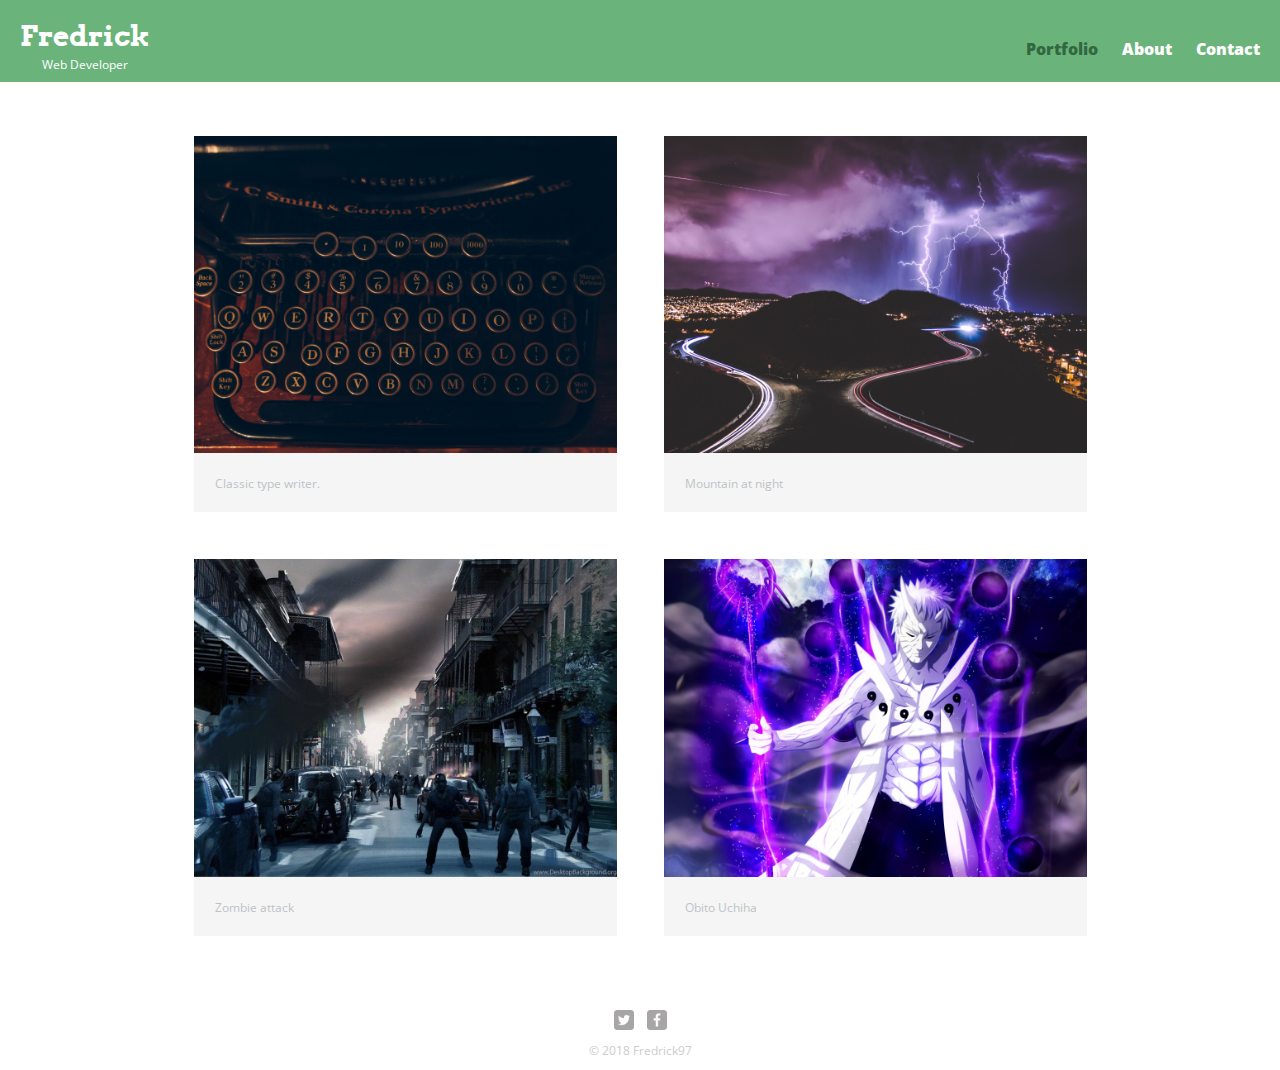
==== index.html @ d3ed6cee "initial commit" ====
<!DOCTYPE <!DOCTYPE html>
<html>

<head>
    <meta charset="utf-8" />
    <link rel="stylesheet" type="text/css" href="css/normalize.css" />
    <link rel="stylesheet" type="text/css" href="css/responsive.css" />
    <link href="https://fonts.googleapis.com/css?family=Arvo:400,700|Open+Sans:400,700,800" rel="stylesheet">
    <link rel="stylesheet" type="text/css" href="css/style.css">
    <title>Programmer</title>

</head>

<body>
    <header>
        <a href="index.html" id="logo">
            <h1>Fredrick</h1>
            <h2>Web Developer</h2>
        </a>
        <nav>
            <ul>
                <li></li>
                <a href="index.html" class="selected">Portfolio</a>
                </li>
                <li>
                    <a href="about.html">About</a>
                </li>
                <li>
                    <a href="contact.html">Contact</a>
                </li>
            </ul>
        </nav>
    </header>
    <div id="wrapper">
        <section>
            <ul id="gallery">
                <li>
                    <a href="img/type.jpg">
                        <img src="img/type.jpg" alt="midoriya">
                        <p>Classic type writer.</p>
                    </a>
                </li>
                <li>
                    <a href="img/mountain.jpg">
                        <img src="img/mountain.jpg" alt="nigh mountain">
                        <p>Mountain at night</p>
                    </a>

                </li>
                <li>
                    <a href="img/zombie.jpg">
                        <img src="img/zombie.jpg" alt="zombie attack">
                        <p>Zombie attack</p>
                    </a>

                </li>
                <li>
                    <a href="img/obito.jpg">
                        <img src="img/obito.jpg" alt="obito uchiha">
                        <p>Obito Uchiha</p>
                    </a>

                </li>
            </ul>
        </section>
        <footer>
            <a href="https://twitter.com/Chopra_97">
                <img src="img/twitter-wrap.png" alt="twitter logo" class="social-icon">
            </a>
            <a href="https://www.facebook.com/aakash.chopra.902">
                <img src="img/facebook-wrap.png" alt="facebook logo" class="social-icon">
            </a>
            <p>&copy; 2018 Fredrick97 </p>
        </footer>
    </div>
</body>

</html>
---- css/responsive.css ----
@media screen and (min-width: 600px) {
    #logo {
        float: left;
    }

    nav {
        float: right;
    }

}
---- css/style.css ----
body {
    background-color: #fff;
    color: #999;
  font-family: 'Open sans', sans-serif;
    margin: 0;
    padding: 0;
}

a {
    text-decoration: none;
    color: #6ab47b;
}

nav ul {
    list-style: none;
    list-style-image: none;
    margin: 0 10px;
}

nav li {
    display: inline-block;
}

nav a, nav a:visited{
    color: #fff;
}

nav {
    text-align: center;
    padding: 10px 0;
    margin: 20px 0 0;
    bottom: 0;
}

footer {
    font-size: 0.75em;
    text-align: center;
    padding-top: 50px;
    color: #ccc;
    clear: both;
}

header {
    background-color: #6ab47b;
    border-color: #599a68;
    float: left; /*for desktop*/
    margin: 0 0 30px 0;
    padding: 10px 0 ;
    width: 100%;

}

h1, h2 {
    color: #fff;
}

h1 {
    font-size: 1.75em;
    font-family: 'Arvo', sans-serif;
    margin: 15px 0;
    font-weight: 700;
    line-height: 0.8em;
}

h2 {
    font-size: 0.75em;
    margin: -4px 0 0;
    font-weight: normal;
}

nav a.selected, nav a:hover {
    color: #32673f;
}

nav a {
    font-weight: 800;
    padding: 15px 10px;
  }

img {
    max-width: 100%;
}

h3 {
    margin: 0 0 1em 0;
}

.contact-info {
    list-style: none;
    padding: 0;
    margin: 0;
    font-size: 0.9em;
}

.contact-info a {
    display: block;
    min-height: 20px;
    background-repeat: no-repeat;
    background-size: 20px 20px;
    padding: 0 0 0 30px;
    margin: 0 0 10px;
}

.contact-info li.phone a {
    background-image: url('../img/phone.png');
}

.contact-info li.mail a {
    background-image: url('../img/mail.png');
}

#wrapper {
    max-width: 940px;
    margin: 0 auto;
    padding: 0 5%;
}

#logo {
    text-align: center;
    margin: 0;
    margin-left: 20px;
}

#gallery {
    margin: 0;
    padding: 0;
    list-style: none;
}

#gallery li {
    float: left;
    width: 45%;
    margin: 2.5%;
    background-color: #f5f5f5;
    color: #bdc3c7;
}

#gallery p {
    margin: 0;
    padding: 5%;
    font-size: 0.75em;
    color: #bdc3c7;
}

.social-icon {
    width: 20px;
    height: 20px;
    margin: 0 5px;
}

.profile-pic {
    display: block;
    border-radius: 100%;
    max-width: 150px;
    margin: 0 auto 30px;
}

hr {
    display: block;
    background-color: white;
    height: 0.5px;
    border-top: 1px solid #ccc;
    margin: 1em auto;
    width: 100px;
    padding: 0;
    border-color: white;

}
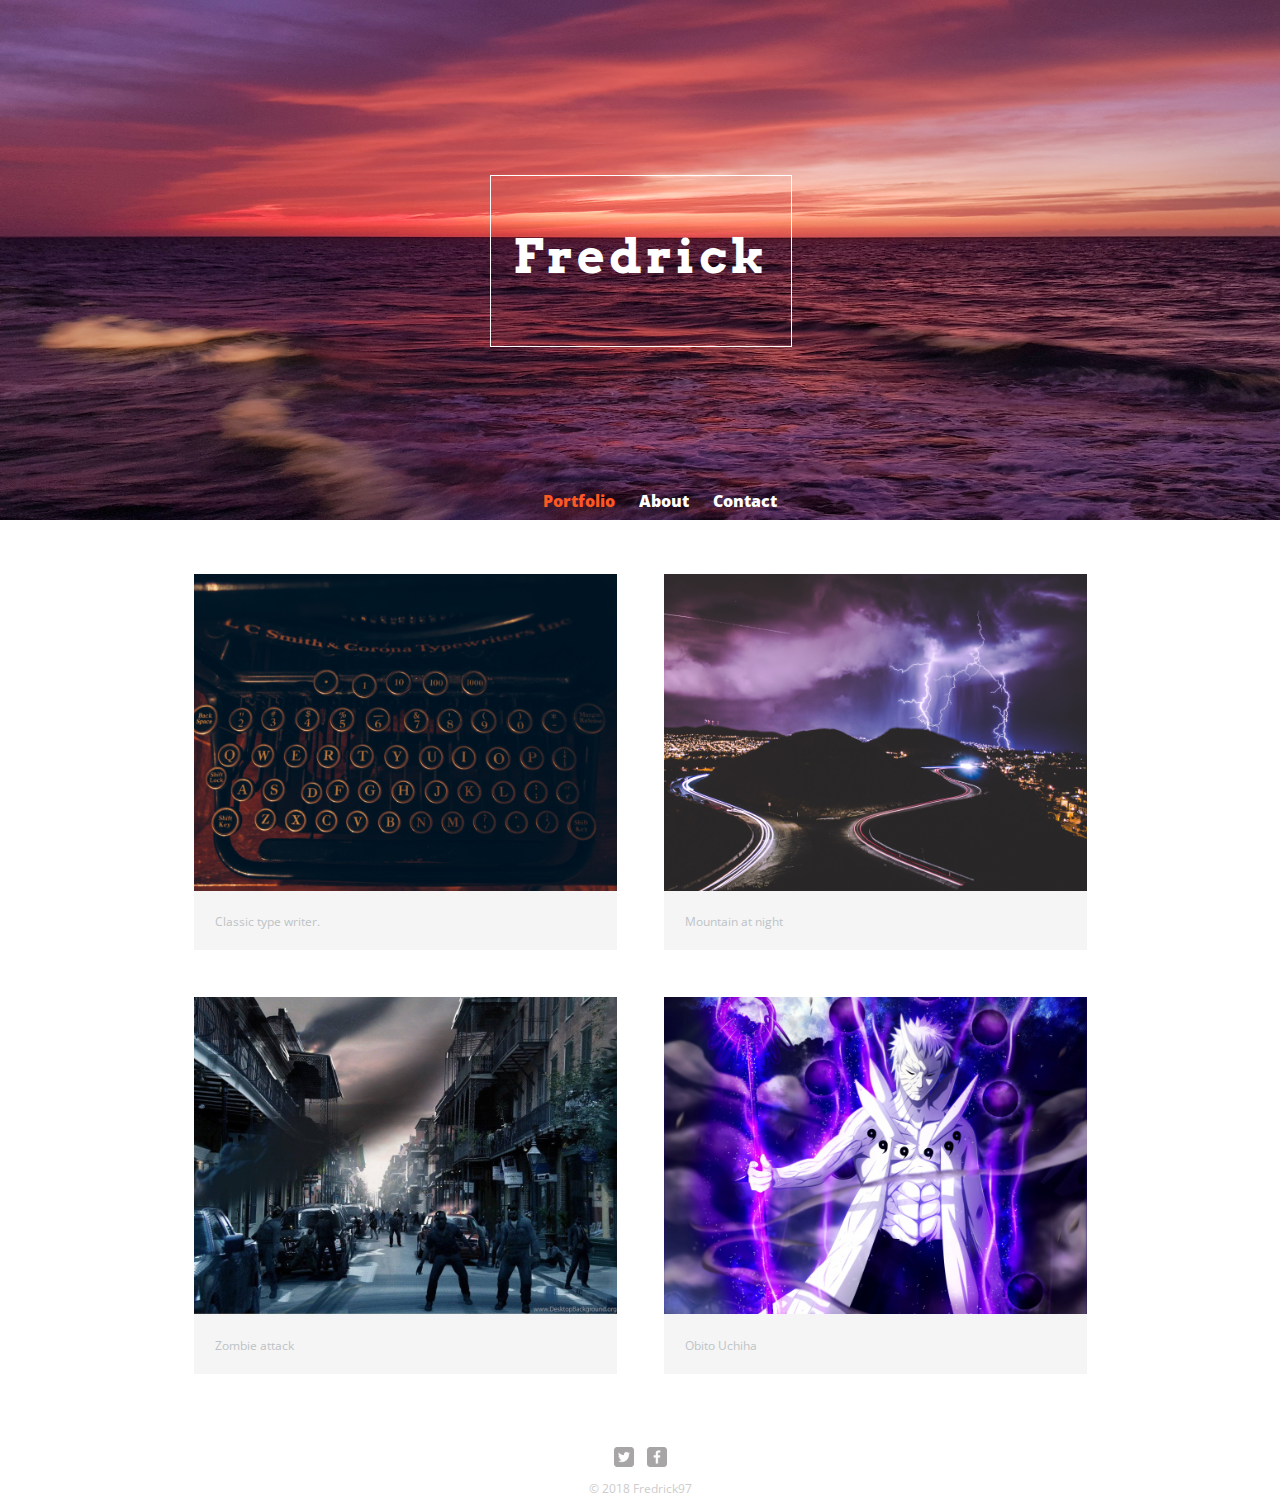
==== commit b78dd069: "Final new" ====
--- a/index.html
+++ b/index.html
@@ -4,23 +4,30 @@
 <head>
     <meta charset="utf-8" />
     <link rel="stylesheet" type="text/css" href="css/normalize.css" />
-    <link rel="stylesheet" type="text/css" href="css/responsive.css" />
     <link href="https://fonts.googleapis.com/css?family=Arvo:400,700|Open+Sans:400,700,800" rel="stylesheet">
     <link rel="stylesheet" type="text/css" href="css/style.css">
+    <link rel="stylesheet" type="text/css" href="css/responsive2.css" />
     <title>Programmer</title>
 
 </head>
 
 <body>
     <header>
-        <a href="index.html" id="logo">
-            <h1>Fredrick</h1>
-            <h2>Web Developer</h2>
-        </a>
+        <div class="logo-center">
+            <div class="outline">
+                <a href="index.html" id="logo">
+                    <h1>Fredrick</h1>
+                    <hr class="temp">
+                    <h2 class="temp">Web Developer</h2>
+                </a>
+            </div>
+
+        </div>
+
         <nav>
             <ul>
-                <li></li>
-                <a href="index.html" class="selected">Portfolio</a>
+                <li>
+                    <a href="index.html" class="selected">Portfolio</a>
                 </li>
                 <li>
                     <a href="about.html">About</a>
--- a/css/style.css
+++ b/css/style.css
@@ -1,9 +1,41 @@
 body {
     background-color: #fff;
     color: #999;
-  font-family: 'Open sans', sans-serif;
-    margin: 0;
-    padding: 0;
+    font-family: 'Open sans', sans-serif;
+    margin: 0;
+    padding: 0;
+}
+
+div.logo-center {
+    height: 100%;
+    width: 100%;
+    position: relative;
+}
+
+
+.outline {
+    position: absolute;
+    width: 300px;
+    height: 170px;
+    border: 1px solid white;
+    position: relative;
+    top: 50%;
+    left: 50%;
+    margin-left: -150px;
+    margin-top: -85px;
+}
+
+a#logo h1 {
+    letter-spacing: 4px;
+}
+
+.outline a {
+    text-align: center;
+    width: 100%;
+}
+
+.temp {
+    display: none;
 }
 
 a {
@@ -15,6 +47,7 @@
     list-style: none;
     list-style-image: none;
     margin: 0 10px;
+    text-align: center;
 }
 
 nav li {
@@ -30,6 +63,8 @@
     padding: 10px 0;
     margin: 20px 0 0;
     bottom: 0;
+    position: absolute;
+    width: 100%;
 }
 
 footer {
@@ -41,12 +76,17 @@
 }
 
 header {
+    position: relative;
     background-color: #6ab47b;
     border-color: #599a68;
     float: left; /*for desktop*/
     margin: 0 0 30px 0;
     padding: 10px 0 ;
     width: 100%;
+    background-image: url('../img/beech.jpg');
+    background-size: 1500px 600px;
+    height: 500px;
+    background-repeat: no-repeat;
 
 }
 
@@ -55,22 +95,18 @@
 }
 
 h1 {
-    font-size: 1.75em;
+    font-size: 3em;
     font-family: 'Arvo', sans-serif;
-    margin: 15px 0;
     font-weight: 700;
-    line-height: 0.8em;
+    line-height: 2em;
 }
 
 h2 {
-    font-size: 0.75em;
-    margin: -4px 0 0;
+    font-size: 1em;
+
     font-weight: normal;
 }
 
-nav a.selected, nav a:hover {
-    color: #32673f;
-}
 
 nav a {
     font-weight: 800;
@@ -118,7 +154,7 @@
 #logo {
     text-align: center;
     margin: 0;
-    margin-left: 20px;
+    width: 100%;
 }
 
 #gallery {
@@ -164,5 +200,8 @@
     width: 100px;
     padding: 0;
     border-color: white;
-
-}
+}
+
+a.selected {
+    color: #FF5722 !important;
+}
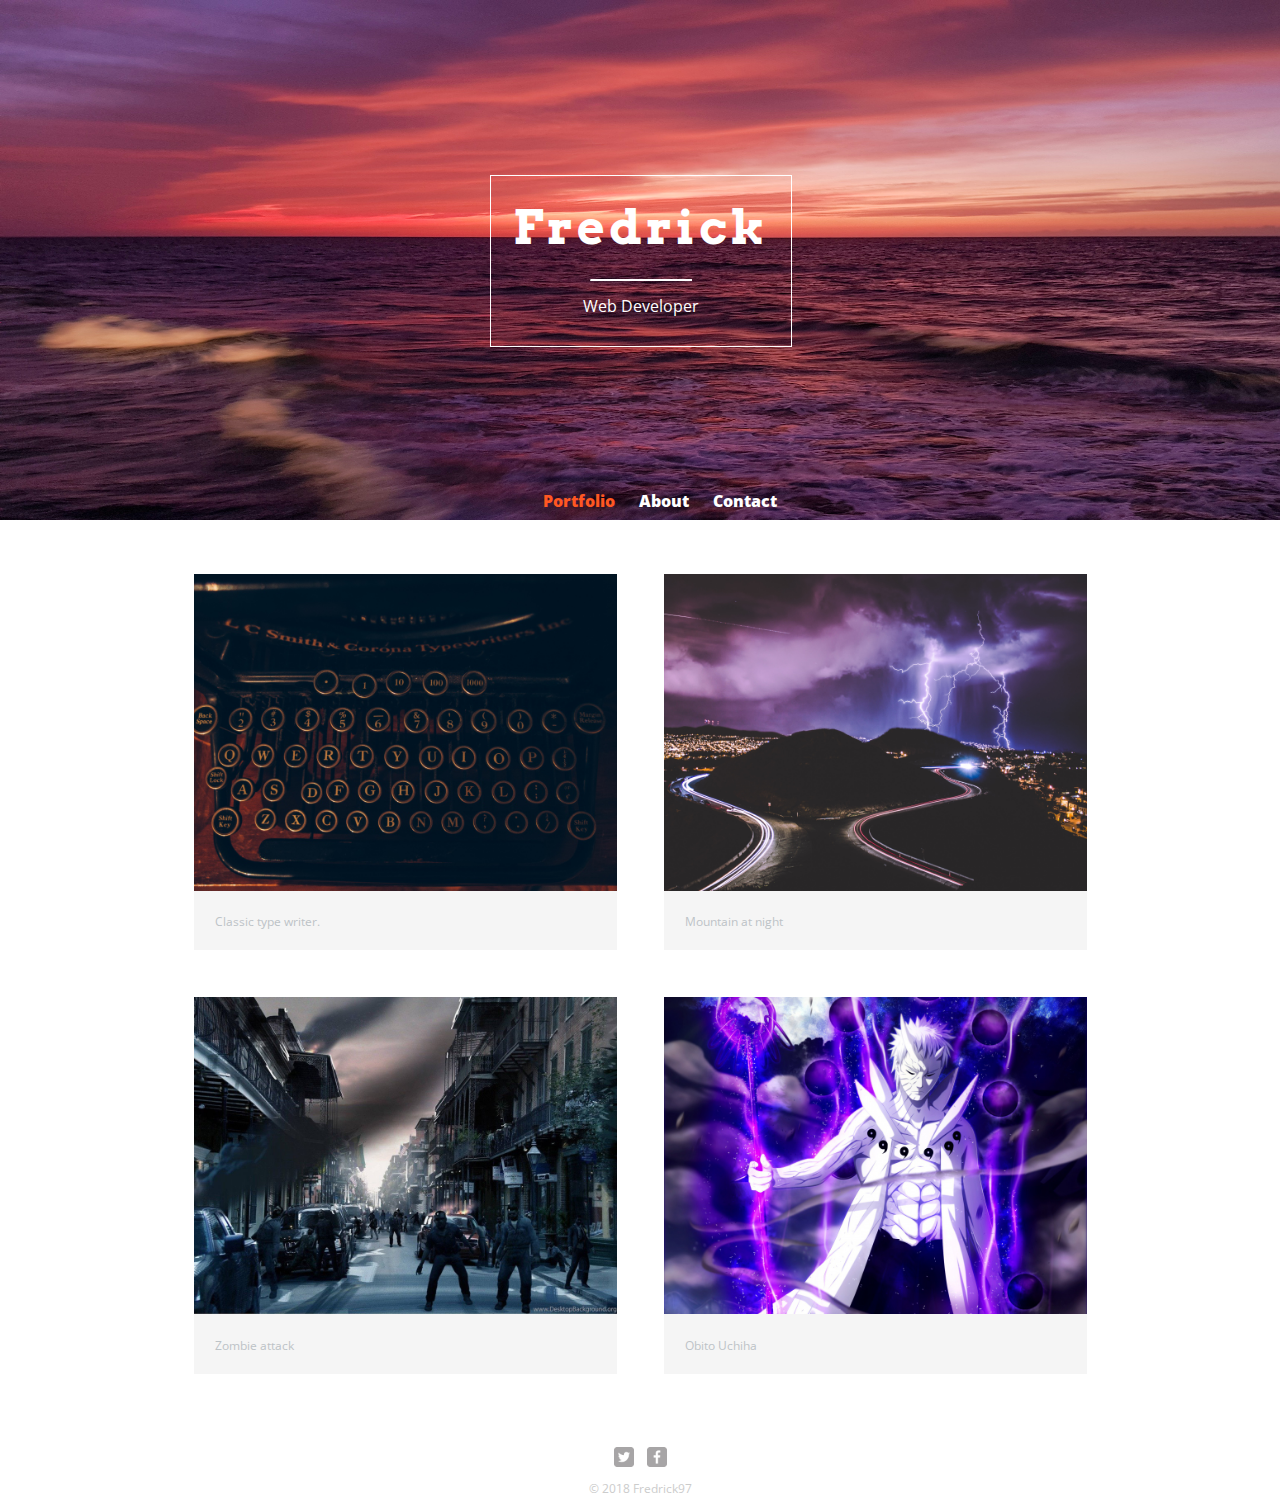
==== commit 21c600cd: "corrected css link tag" ====
--- a/index.html
+++ b/index.html
@@ -6,7 +6,7 @@
     <link rel="stylesheet" type="text/css" href="css/normalize.css" />
     <link href="https://fonts.googleapis.com/css?family=Arvo:400,700|Open+Sans:400,700,800" rel="stylesheet">
     <link rel="stylesheet" type="text/css" href="css/style.css">
-    <link rel="stylesheet" type="text/css" href="css/responsive2.css" />
+    <link rel="stylesheet" type="text/css" href="css/responsive.css" />
     <title>Programmer</title>
 
 </head>
--- a/css/responsive.css
+++ b/css/responsive.css
@@ -0,0 +1,10 @@
+@media screen and (min-width: 600px) {
+    .temp {
+        display: block;
+    }
+
+    h1 {
+        line-height: 0.8em;
+    }
+
+}
